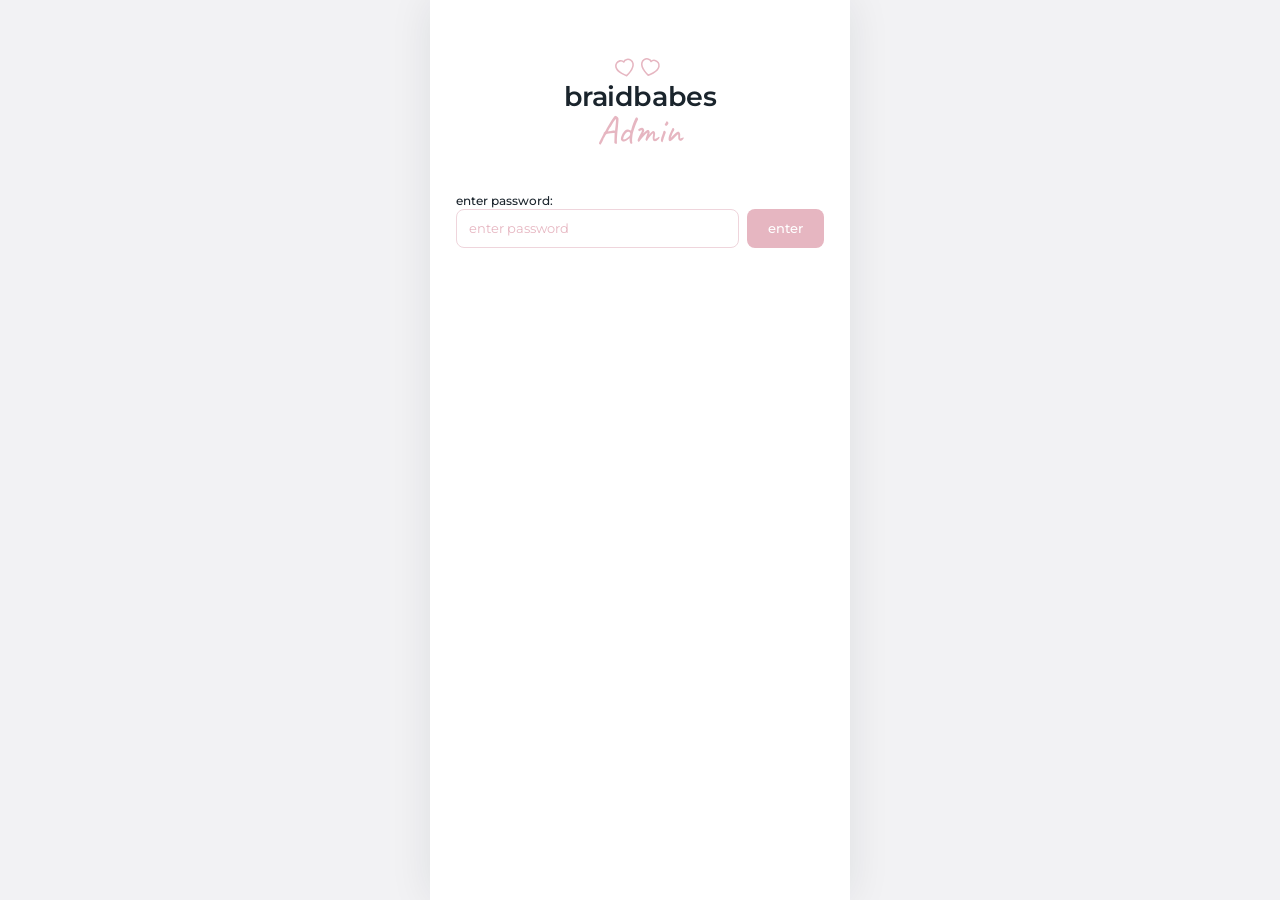
==== admin/index.html @ 92e3696f "Add files via upload" ====
<!doctype html>
<html lang="en">
<head>
<meta charset="utf-8">
<meta name="viewport" content="width=device-width, initial-scale=1, viewport-fit=cover">
<meta name="theme-color" content="#ffffff">
<title>braidbabes admin</title>
<link rel="stylesheet" href="../shared/styles.css">
</head>
<body>

<div class="shell">

  <!-- ============ page 3: password ============ -->
  <section class="screen" id="screen-login">
    <div class="brandhead" id="login-brand" style="padding-top:56px"></div>

    <form class="pad" id="login-form" style="padding-top:34px" novalidate>
      <label class="field-label" for="in-pass">enter password:</label>
      <div class="login-row">
        <input class="input" id="in-pass" type="password" placeholder="enter password"
               autocomplete="current-password">
        <button class="btn btn-primary" type="submit">enter</button>
      </div>
      <p class="error-msg" id="err-pass"></p>
    </form>

    <div class="spacer"></div>
  </section>

  <!-- ============ page 4: the waitlist ============ -->
  <section class="screen" id="screen-queue">
    <div class="brandhead" id="queue-brand"></div>

    <div id="queue-banner"></div>

    <div class="admin-bar">
      <span class="lbl">status:</span>
      <button class="status-pill" id="btn-status" type="button">open</button>
      <div class="spacer"></div>
      <button class="btn btn-primary btn-sm" id="btn-msg-all" type="button">message everyone</button>
    </div>

    <ul class="queue" id="queue-list"></ul>

    <nav class="navbar">
      <button class="nav-btn is-active" id="nav-queue" type="button" aria-label="waitlist"></button>
      <button class="nav-btn" id="nav-settings" type="button" aria-label="settings"></button>
    </nav>
  </section>

  <!-- ============ page 5: settings ============ -->
  <section class="screen" id="screen-settings">
    <div class="brandhead" id="settings-brand"></div>

    <div class="settings">
      <div class="field">
        <label class="field-label" for="in-event">name of event</label>
        <input class="input" id="in-event" type="text" placeholder="enter name" maxlength="60">
      </div>

      <div class="field">
        <label class="field-label" for="in-braiders"># of braiders</label>
        <input class="input" id="in-braiders" type="number" min="1" max="50" step="1"
               placeholder="enter number" inputmode="numeric">
      </div>

      <div class="svc-table">
        <div class="svc-head">
          <span>service</span>
          <span>length (per braider)</span>
          <span></span>
          <span></span>
        </div>
        <div id="svc-rows"></div>
        <button class="btn btn-primary btn-sm" id="btn-add-svc" type="button"
                style="margin-top:8px">add a service</button>
      </div>

      <label class="check" style="margin-top:16px">
        <input type="checkbox" id="ck-multi">
        <span>allow selection of multiple services during registration</span>
      </label>

      <div class="settings-group">
        <p class="field-label">displayed wait:</p>
        <label class="check">
          <input type="checkbox" id="ck-time">
          <span>hours/minutes remaining</span>
        </label>
        <label class="check">
          <input type="checkbox" id="ck-place">
          <span>place in line</span>
        </label>
      </div>

      <div class="divider"></div>

      <p class="save-state" id="save-state"></p>
      <p class="save-state" id="mode-state"></p>
    </div>

    <nav class="navbar">
      <button class="nav-btn" id="nav-queue-2" type="button" aria-label="waitlist"></button>
      <button class="nav-btn is-active" id="nav-settings-2" type="button" aria-label="settings"></button>
    </nav>
  </section>

</div>

<script type="module" src="./app.js"></script>
</body>
</html>
---- shared/styles.css ----
@import url('https://fonts.googleapis.com/css2?family=Montserrat:wght@300;400;500;600;700&family=Caveat:wght@400;600;700&display=swap');

/* "Twister" is the script face used in the Canva mockup. It is a Canva-licensed
   font, served here from Canva's public font CDN. Caveat is the fallback and is
   the closest free match if that URL ever stops resolving. See README. */
@font-face {
  font-family: 'Twister';
  src: url('https://font-public.canva.com/YAFShan5_TM/0/Twister.123520c1da80d561514c929bbcae1ad0.486553698991bc4958351c4e543e75ef.woff2') format('woff2');
  font-display: swap;
}

:root {
  --pink: #e6b6c1;
  --pink-600: #d79fad;
  --pink-700: #c4899a;
  --pink-tint: #f8eaed;
  --pink-line: #efd5dc;
  --green: #aecd8c;
  --green-600: #9bbe77;
  --ink: #1a242c;
  --muted: #9aa0a6;
  --white: #fff;

  --radius: 10px;
  --radius-lg: 14px;
  --shell: 420px;

  --sans: 'Montserrat', -apple-system, BlinkMacSystemFont, 'Segoe UI', sans-serif;
  --script: 'Twister', 'Caveat', cursive;
}

* { box-sizing: border-box; }

html, body {
  margin: 0;
  padding: 0;
  background: #f2f2f4;
  color: var(--ink);
  font-family: var(--sans);
  -webkit-font-smoothing: antialiased;
  -webkit-text-size-adjust: 100%;
}

/* ---------- shell ---------- */

.shell {
  max-width: var(--shell);
  margin: 0 auto;
  min-height: 100dvh;
  background: var(--white);
  display: flex;
  flex-direction: column;
  position: relative;
}

@media (min-width: 460px) {
  body { padding: 0; }
  .shell { box-shadow: 0 0 40px rgba(26, 36, 44, 0.09); }
}

.screen { display: none; flex: 1; flex-direction: column; }
.screen.is-active { display: flex; }

.pad { padding: 0 26px; }

/* ---------- header / branding ---------- */

.hero {
  position: relative;
  height: 188px;
  flex: none;
  display: grid;
  place-items: center;
  /* header.jpg already carries its own shading — no overlay on top of it.
     The gradient is only the fallback for when the photo is missing. */
  background-image: var(--hero-photo, linear-gradient(140deg, #eec9d2 0%, #dcaab8 48%, #c98f9f 100%));
  background-size: cover;
  background-position: center;
}

.hero .wordmark { color: var(--white); }
.hero .script { color: var(--white); }

.brandhead {
  flex: none;
  padding: 30px 26px 6px;
  display: grid;
  place-items: center;
}

.wordmark {
  display: grid;
  place-items: center;
  gap: 2px;
  color: var(--ink);
}

.wordmark .hearts {
  width: 52px;
  height: auto;
  color: var(--pink);
  display: block;
}

.hero .wordmark .hearts { color: var(--white); }

.wordmark .name {
  font-family: var(--sans);
  font-weight: 600;
  font-size: 27px;
  letter-spacing: -0.015em;
  line-height: 1;
}

.script {
  font-family: var(--script);
  color: var(--pink);
  font-size: 40px;
  line-height: 1;
  margin-top: -2px;
}

.script.sm { font-size: 34px; }

/* ---------- type ---------- */

.event-name {
  text-align: center;
  color: var(--pink-700);
  font-weight: 600;
  font-size: 17px;
  letter-spacing: 0.01em;
  padding: 18px 26px 4px;
}

.event-name:empty { display: none; }

.section-label {
  text-align: center;
  font-size: 12.5px;
  font-weight: 500;
  margin: 20px 0 10px;
}

.field-label {
  font-size: 12px;
  font-weight: 500;
  margin: 0 0 5px;
}

.note {
  text-align: center;
  font-size: 12px;
  font-weight: 400;
  line-height: 1.65;
  color: var(--ink);
  margin: 0;
}

.headline {
  text-align: center;
  font-size: 13.5px;
  font-weight: 600;
  margin: 0;
}

.wait-line {
  text-align: center;
  font-size: 12.5px;
  font-weight: 500;
  margin: 0;
}

.muted { color: var(--muted); }

/* ---------- inputs ---------- */

.input {
  width: 100%;
  font-family: var(--sans);
  font-size: 12.5px;
  font-weight: 400;
  color: var(--ink);
  background: var(--white);
  border: 1px solid var(--pink-line);
  border-radius: 8px;
  padding: 11px 12px;
  outline: none;
  transition: border-color 0.15s, box-shadow 0.15s;
}

.input::placeholder { color: var(--pink); opacity: 1; }

.input:focus {
  border-color: var(--pink-600);
  box-shadow: 0 0 0 3px var(--pink-tint);
}

.input.is-error { border-color: #d98080; }

.field { margin-bottom: 14px; }

.error-msg {
  color: #c96a6a;
  font-size: 11.5px;
  font-weight: 500;
  margin: 5px 0 0;
  min-height: 0;
}

/* ---------- buttons ---------- */

.btn {
  font-family: var(--sans);
  font-size: 12.5px;
  font-weight: 500;
  border: 1px solid transparent;
  border-radius: 8px;
  padding: 11px 20px;
  cursor: pointer;
  transition: background 0.15s, border-color 0.15s, color 0.15s, opacity 0.15s;
  -webkit-tap-highlight-color: transparent;
}

.btn:disabled { opacity: 0.5; cursor: not-allowed; }

.btn-primary { background: var(--pink); color: var(--white); }
.btn-primary:not(:disabled):hover { background: var(--pink-600); }
.btn-primary:not(:disabled):active { background: var(--pink-700); }

.btn-outline {
  background: var(--white);
  color: var(--pink-700);
  border-color: var(--pink-line);
}
.btn-outline:not(:disabled):hover { background: var(--pink-tint); }

.btn-ghost {
  background: transparent;
  color: var(--muted);
  border-color: transparent;
}
.btn-ghost:hover { color: var(--ink); }

.btn-sm { padding: 7px 14px; font-size: 11px; border-radius: 7px; }
.btn-wide { width: 100%; }
.btn-pill { border-radius: 999px; }

.btn-row {
  display: grid;
  place-items: center;
  padding: 6px 26px 0;
}

.btn-row .btn { min-width: 152px; }

/* ---------- service picker (customer) ---------- */

.svc-list { display: grid; gap: 9px; }

.svc-btn {
  width: 100%;
  font-family: var(--sans);
  font-size: 12.5px;
  font-weight: 500;
  text-align: center;
  padding: 12px 14px;
  border-radius: 8px;
  border: 1px solid var(--pink-line);
  background: var(--white);
  color: var(--pink-700);
  cursor: pointer;
  transition: background 0.15s, color 0.15s, border-color 0.15s;
  -webkit-tap-highlight-color: transparent;
}

.svc-btn:hover { background: var(--pink-tint); }

.svc-btn.is-selected {
  background: var(--pink);
  border-color: var(--pink);
  color: var(--white);
}

.svc-btn .dur {
  font-weight: 400;
  opacity: 0.75;
  font-size: 11px;
}

/* ---------- customer status footer ---------- */

.you {
  text-align: center;
  color: var(--pink-700);
  font-size: 12.5px;
  font-weight: 500;
  line-height: 1.7;
}

.spacer { flex: 1; }

/* ---------- admin: waitlist ---------- */

.admin-bar {
  display: flex;
  align-items: center;
  gap: 10px;
  padding: 14px 22px 12px;
  flex: none;
}

.admin-bar .lbl { font-size: 11.5px; font-weight: 500; }

.status-pill {
  border: none;
  font-family: var(--sans);
  font-size: 11px;
  font-weight: 500;
  color: var(--white);
  background: var(--green);
  border-radius: 7px;
  padding: 6px 18px;
  cursor: pointer;
  transition: background 0.15s;
}

.status-pill:hover { background: var(--green-600); }
.status-pill.is-closed { background: var(--muted); }

.queue {
  list-style: none;
  margin: 0;
  padding: 0 22px;
  flex: 1;
  overflow-y: auto;
}

.queue-item {
  display: grid;
  grid-template-columns: 1fr auto;
  gap: 8px 12px;
  padding: 12px 0;
  border-bottom: 1px solid #f0f0f2;
}

.qi-main { min-width: 0; }

.qi-name {
  display: flex;
  align-items: baseline;
  gap: 6px;
  font-size: 12.5px;
  font-weight: 500;
}

.qi-name .num { font-weight: 500; }

.qi-sub {
  font-size: 10.5px;
  font-weight: 400;
  color: var(--ink);
  margin-top: 1px;
  padding-left: 15px;
}

.qi-tags {
  display: flex;
  flex-wrap: wrap;
  gap: 5px;
  margin-top: 7px;
  padding-left: 15px;
}

.tag {
  font-size: 9.5px;
  font-weight: 500;
  color: var(--white);
  background: var(--pink);
  border-radius: 5px;
  padding: 4px 8px;
  white-space: nowrap;
}

.tag-notified {
  background: var(--white);
  color: var(--pink-700);
  border: 1px solid var(--pink-line);
  display: inline-flex;
  align-items: center;
  gap: 4px;
}

.tag-notified svg { width: 9px; height: 9px; }

.qi-actions {
  display: grid;
  grid-template-columns: auto auto;
  gap: 7px;
  align-content: start;
  justify-items: end;
}

.icon-btn {
  width: 30px;
  height: 30px;
  display: grid;
  place-items: center;
  border-radius: 7px;
  border: 1px solid transparent;
  background: transparent;
  color: var(--ink);
  cursor: pointer;
  transition: background 0.15s, color 0.15s;
  -webkit-tap-highlight-color: transparent;
}

.icon-btn svg { width: 17px; height: 17px; }
.icon-btn:hover { background: var(--pink-tint); color: var(--pink-700); }

.icon-btn.is-done {
  background: var(--green);
  color: var(--white);
  border-color: var(--green);
}
.icon-btn.is-done:hover { background: var(--green-600); color: var(--white); }

.qi-msg { grid-column: 1 / -1; justify-self: end; margin-top: 2px; }

.empty {
  text-align: center;
  color: var(--muted);
  font-size: 12px;
  font-weight: 400;
  padding: 44px 26px;
  line-height: 1.7;
}

/* ---------- admin: settings ---------- */

.settings { flex: 1; overflow-y: auto; padding: 18px 22px 26px; }

.svc-table { margin-top: 14px; }

.svc-head {
  display: grid;
  grid-template-columns: 1fr 46px 52px 30px 26px;
  gap: 6px;
  align-items: end;
  font-size: 11px;
  font-weight: 500;
  margin-bottom: 6px;
}

.svc-head span:nth-child(2) { grid-column: 2 / 4; }

.svc-row {
  display: grid;
  grid-template-columns: 1fr 46px 52px 30px 26px;
  gap: 6px;
  align-items: center;
  margin-bottom: 7px;
}

.svc-row .input { padding: 9px 10px; font-size: 11.5px; }
.svc-row .unit { font-size: 10.5px; font-weight: 400; }
.svc-row.is-hidden .input,
.svc-row.is-hidden .unit { opacity: 0.45; }

.mini-btn {
  width: 26px;
  height: 26px;
  display: grid;
  place-items: center;
  border: none;
  background: transparent;
  border-radius: 6px;
  color: var(--pink-700);
  cursor: pointer;
  transition: background 0.15s, color 0.15s;
}

.mini-btn svg { width: 15px; height: 15px; }
.mini-btn:hover { background: var(--pink-tint); }
.mini-btn.off { color: var(--muted); }
.mini-btn.danger:hover { color: #c96a6a; }

.check {
  display: flex;
  align-items: flex-start;
  gap: 8px;
  font-size: 11px;
  font-weight: 400;
  line-height: 1.5;
  cursor: pointer;
  margin-top: 9px;
  -webkit-tap-highlight-color: transparent;
}

.check input {
  appearance: none;
  -webkit-appearance: none;
  width: 13px;
  height: 13px;
  flex: none;
  margin: 1px 0 0;
  border: 1px solid var(--pink-line);
  border-radius: 3px;
  background: var(--white);
  cursor: pointer;
  position: relative;
  transition: background 0.15s, border-color 0.15s;
}

.check input:checked {
  background: var(--pink);
  border-color: var(--pink);
}

.check input:checked::after {
  content: '';
  position: absolute;
  left: 4px;
  top: 1px;
  width: 3px;
  height: 6px;
  border: solid #fff;
  border-width: 0 1.6px 1.6px 0;
  transform: rotate(45deg);
}

.settings-group { margin-top: 22px; }
.settings-group > .field-label { margin-bottom: 2px; }

.divider { height: 1px; background: #f0f0f2; margin: 22px 0; }

.save-state {
  font-size: 10.5px;
  font-weight: 400;
  color: var(--muted);
  text-align: center;
  margin-top: 18px;
  min-height: 14px;
}

/* ---------- bottom nav ---------- */

.navbar {
  flex: none;
  position: sticky;
  bottom: 0;
  background: var(--white);
  border-top: 1px solid #f0f0f2;
  display: flex;
  justify-content: center;
  gap: 26px;
  padding: 11px 0 calc(11px + env(safe-area-inset-bottom));
  z-index: 5;
}

.nav-btn {
  width: 38px;
  height: 32px;
  display: grid;
  place-items: center;
  border: none;
  background: transparent;
  border-radius: 8px;
  color: var(--ink);
  cursor: pointer;
  transition: background 0.15s, color 0.15s;
  -webkit-tap-highlight-color: transparent;
}

.nav-btn svg { width: 19px; height: 19px; }
.nav-btn.is-active { background: var(--pink-tint); color: var(--pink-700); }

/* ---------- modal ---------- */

.modal-backdrop {
  position: fixed;
  inset: 0;
  background: rgba(26, 36, 44, 0.42);
  display: grid;
  place-items: center;
  padding: 26px;
  z-index: 40;
  opacity: 0;
  pointer-events: none;
  transition: opacity 0.16s;
}

.modal-backdrop.is-open { opacity: 1; pointer-events: auto; }

.modal {
  background: var(--white);
  border-radius: var(--radius-lg);
  padding: 24px 22px 18px;
  width: 100%;
  max-width: 310px;
  text-align: center;
  box-shadow: 0 18px 48px rgba(26, 36, 44, 0.22);
  transform: translateY(8px) scale(0.98);
  transition: transform 0.16s;
}

.modal-backdrop.is-open .modal { transform: none; }

.modal h2 {
  font-size: 13px;
  font-weight: 600;
  margin: 0 0 7px;
}

.modal p {
  font-size: 11.5px;
  font-weight: 400;
  line-height: 1.6;
  color: var(--ink);
  margin: 0 0 18px;
}

.modal-actions { display: grid; grid-template-columns: 1fr 1fr; gap: 9px; }

/* ---------- toast ---------- */

.toast {
  position: fixed;
  left: 50%;
  bottom: 78px;
  transform: translate(-50%, 10px);
  background: var(--ink);
  color: var(--white);
  font-size: 11.5px;
  font-weight: 400;
  padding: 10px 16px;
  border-radius: 999px;
  opacity: 0;
  pointer-events: none;
  transition: opacity 0.2s, transform 0.2s;
  z-index: 60;
  max-width: 88vw;
  text-align: center;
}

.toast.is-open { opacity: 1; transform: translate(-50%, 0); }

/* ---------- login ---------- */

.login-row { display: grid; grid-template-columns: 1fr auto; gap: 8px; }

/* ---------- misc ---------- */

.mode-badge {
  display: inline-block;
  font-size: 9.5px;
  font-weight: 500;
  border-radius: 5px;
  padding: 3px 7px;
  background: var(--pink-tint);
  color: var(--pink-700);
}

.mode-badge.warn { background: #fdf1e3; color: #b07d3f; }

.setup-banner {
  margin: 0 22px 12px;
  padding: 10px 12px;
  border-radius: 8px;
  background: #fdf1e3;
  color: #8a6230;
  font-size: 10.5px;
  font-weight: 400;
  line-height: 1.6;
}

.setup-banner code {
  font-family: ui-monospace, SFMono-Regular, Menlo, monospace;
  font-size: 10px;
  background: rgba(0, 0, 0, 0.06);
  padding: 1px 4px;
  border-radius: 3px;
}
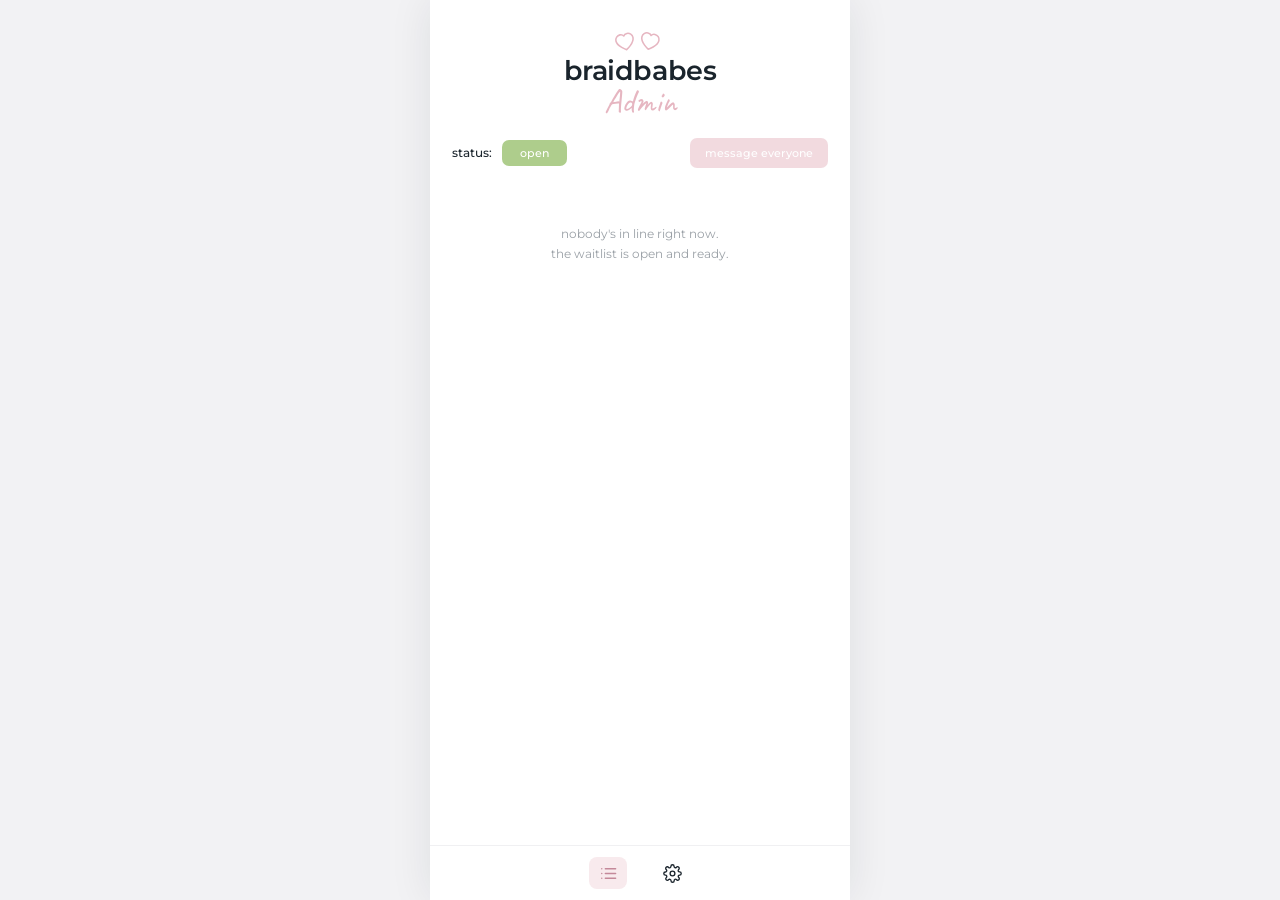
==== commit a85c0b6e: "Add braidbabes waitlist customer and admin apps Two static apps sharing a Supabase backend:  - custo" ====
--- a/admin/index.html
+++ b/admin/index.html
@@ -11,19 +11,44 @@
 
 <div class="shell">
 
-  <!-- ============ page 3: password ============ -->
+  <!-- ============ page 3: sign in ============ -->
   <section class="screen" id="screen-login">
     <div class="brandhead" id="login-brand" style="padding-top:56px"></div>
 
-    <form class="pad" id="login-form" style="padding-top:34px" novalidate>
-      <label class="field-label" for="in-pass">enter password:</label>
-      <div class="login-row">
-        <input class="input" id="in-pass" type="password" placeholder="enter password"
-               autocomplete="current-password">
-        <button class="btn btn-primary" type="submit">enter</button>
-      </div>
-      <p class="error-msg" id="err-pass"></p>
-    </form>
+    <div class="pad" style="padding-top:40px">
+      <p class="section-label" style="margin-top:0">sign in to manage the waitlist</p>
+
+      <button class="btn btn-outline btn-wide google-btn" id="btn-google" type="button">
+        <span id="google-icon"></span><span>continue with google</span>
+      </button>
+
+      <p class="error-msg" id="err-auth" style="text-align:center"></p>
+
+      <p class="note muted" id="login-hint" style="margin-top:22px; font-size:11px">
+        only approved braidbabes accounts can get in.
+      </p>
+    </div>
+
+    <div class="spacer"></div>
+  </section>
+
+  <!-- ============ signed in, but not on the allowlist ============ -->
+  <section class="screen" id="screen-denied">
+    <div class="brandhead" id="denied-brand" style="padding-top:56px"></div>
+
+    <div class="pad" style="padding-top:40px">
+      <p class="headline">this account isn't approved</p>
+      <p class="note" style="margin-top:14px">
+        <span id="denied-email" class="you"></span>
+      </p>
+      <p class="note muted" style="margin-top:16px; font-size:11px">
+        ask an existing admin to add this address under<br>settings &rarr; who can manage this waitlist.
+      </p>
+    </div>
+
+    <div class="btn-row" style="padding-top:24px">
+      <button class="btn btn-outline" id="btn-signout-denied" type="button">sign out</button>
+    </div>
 
     <div class="spacer"></div>
   </section>
@@ -96,8 +121,30 @@
 
       <div class="divider"></div>
 
+      <div class="settings-group" style="margin-top:0">
+        <p class="field-label">who can manage this waitlist</p>
+        <p class="note muted" style="text-align:left; font-size:10.5px; margin:2px 0 10px">
+          anyone signing in with one of these google accounts gets full access.
+        </p>
+
+        <div id="admin-rows"></div>
+
+        <form class="login-row" id="add-admin-form" style="margin-top:9px" novalidate>
+          <input class="input" id="in-admin-email" type="email" placeholder="name@gmail.com"
+                 autocomplete="off" autocapitalize="off" spellcheck="false">
+          <button class="btn btn-primary btn-sm" type="submit">add</button>
+        </form>
+        <p class="error-msg" id="err-admin"></p>
+      </div>
+
+      <div class="divider"></div>
+
       <p class="save-state" id="save-state"></p>
       <p class="save-state" id="mode-state"></p>
+
+      <div class="btn-row" style="padding-top:14px">
+        <button class="btn btn-ghost btn-sm" id="btn-signout" type="button">sign out</button>
+      </div>
     </div>
 
     <nav class="navbar">
--- a/shared/styles.css
+++ b/shared/styles.css
@@ -649,6 +649,49 @@
 
 .login-row { display: grid; grid-template-columns: 1fr auto; gap: 8px; }
 
+.google-btn {
+  display: flex;
+  align-items: center;
+  justify-content: center;
+  gap: 10px;
+  padding-top: 13px;
+  padding-bottom: 13px;
+}
+
+.google-btn svg { width: 17px; height: 17px; display: block; }
+
+/* ---------- admin allowlist ---------- */
+
+.admin-row {
+  display: flex;
+  align-items: center;
+  gap: 8px;
+  padding: 8px 10px;
+  border: 1px solid var(--pink-line);
+  border-radius: 8px;
+  margin-bottom: 6px;
+  font-size: 11.5px;
+  font-weight: 400;
+}
+
+.admin-row .email {
+  flex: 1;
+  min-width: 0;
+  overflow: hidden;
+  text-overflow: ellipsis;
+  white-space: nowrap;
+}
+
+.admin-row .you-tag {
+  font-size: 9px;
+  font-weight: 500;
+  color: var(--pink-700);
+  background: var(--pink-tint);
+  border-radius: 4px;
+  padding: 3px 6px;
+  flex: none;
+}
+
 /* ---------- misc ---------- */
 
 .mode-badge {
